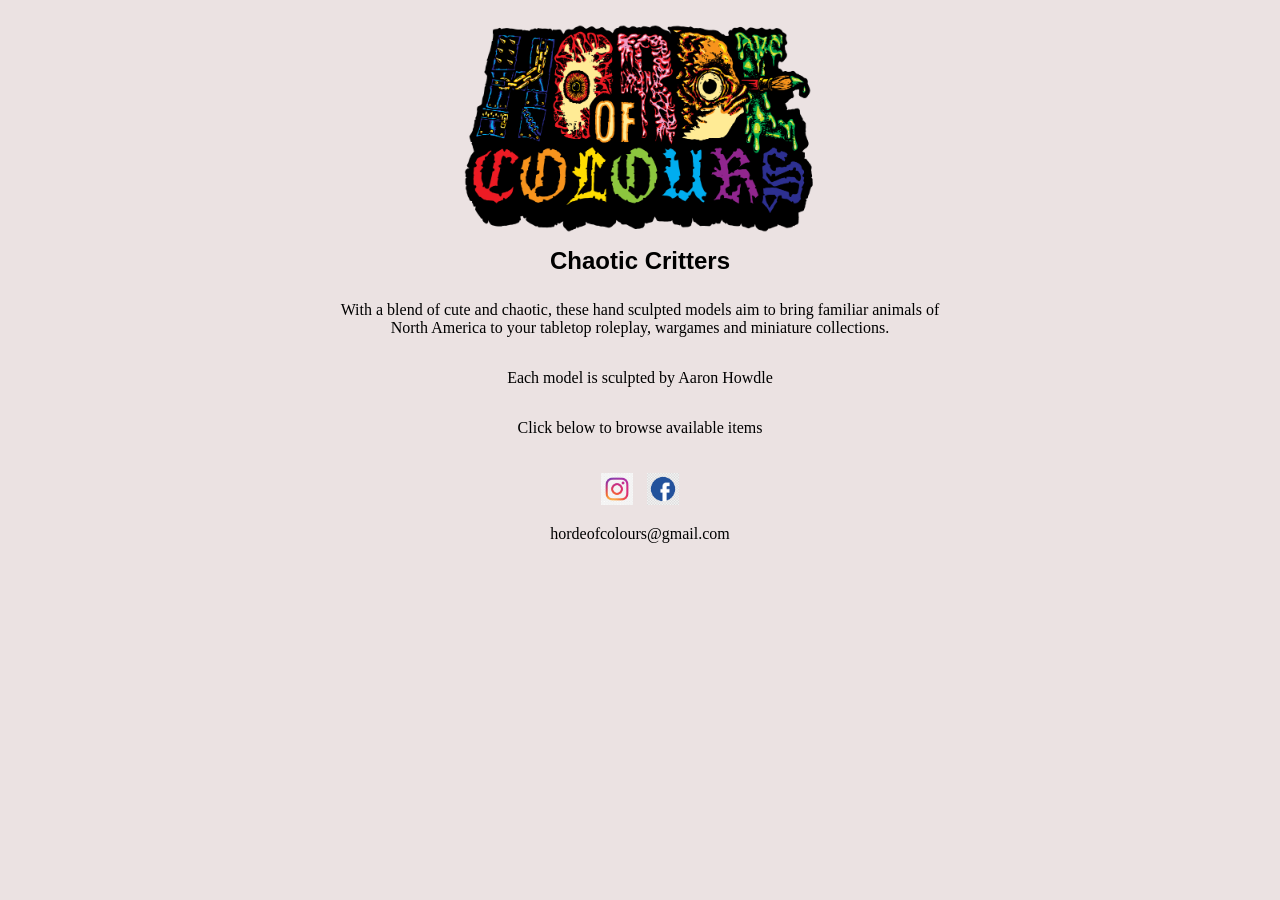
==== Beastmenuwu.html @ 555262f4 "initial commit" ====
<!DOCTYPE html>
<html>
    <head>
        <meta charset="utf-8">
        <meta http-equiv="X-UA-Compatible" content="IE=edge">
        <title>Horde of Colours</title>
        <meta name="description" content="">
        <meta name="viewport" content="width=device-width, initial-scale=1">
        <link rel="stylesheet" href="Styles/Styles.css">
        <link href="https://fonts.cdnfonts.com/css/lucida-blackletter" rel="stylesheet">
    </head>
    <body>
        <header>

        </header>
        <section class="centered">
            <a href="index.html">
             <img id="logo" src="./Media/horde of colours.png" alt="Horde of Colours">
            </a>
            <h1>Chaotic Critters</h1>
            
            <div style="width:600px"><p style="text-align:center">With a blend of cute and chaotic, these hand sculpted models aim to bring familiar animals of North America to your tabletop roleplay, wargames and miniature collections. </p></div>
            <p>Each model is sculpted by Aaron Howdle </p>
            <p>Click below to browse available items</p>
        
        </section>
      
        <section>
            <div id="detailsDiv" class="hide"> 
                <div id="imageDescription">
                    <img class="display-image" id="featuredImage">
                    <div id="productDetails">   
                    <h1 id="detailedProductName">name</h1>
                    <p style="font-size: 24px;" class="description-text" id="detailedProductPrice">price</p>
                    <P class="description-text" id="detailedProductDescription">description</P>
                    <div id="details-buttons-div">
                        <button id="btnGoBack" onclick="GoBackToProducts()">Go back</button>
                        <button id="btnBuyNow" onclick="GoToBuyNow()">Buy Now </button>
                    </div>
                    </div>
                
                </div> 
                
                <div class = "carousel-container">
                    <!--Turn these imags into carousel later-->
                    <!-- Slideshow container -->
                    <div class="slideshow-container">

                    <!-- Full-width images with number and caption text -->
                    

                    <!-- Next and previous buttons -->
                    <a class="prev" onclick="plusSlides(-1)">&#10094;</a>
                    <a class="next" onclick="plusSlides(1)">&#10095;</a>
                    </div>
                    <br>

                    <!-- The dots/circles -->
                    <div class="dot-container" style="text-align:center">

                    </div>
                </div>
              
            </div>
            <div class="show-flex" id="ProductGrid">
                
            </div>


        </section>
        <script src="./scripts/Beastmenuwu.js"></script>
        <footer>
            <div class="socials-container">
                <a class="socials-link" href="https://www.instagram.com/hordeofcolours" target="_blank"><img class="social-media-icon" src="./Media/Insta.png" alt="Instagram"></a>
                <a class="socials-link" href="https://www.facebook.com/people/Horde-of-Colours/61554939035822/" target="_blank"><img class="social-media-icon" src="./Media/Facebook.jpg" alt="Facebook"></a>
            </div>
            
            <p class="contact-email">hordeofcolours@gmail.com</p>
        </footer>
    </body>
</html>
---- Styles/Styles.css ----
#logo {
    width:360px;
    height:225px;
}
.centered {
    display:flex;
    justify-content:center;
    align-items: center;
    flex-direction: column;
    width: 100%;
}
.display-image {
    width: 800px;
    height: 500px;
    margin:10px 10px 10px 10px;
}
.hide {
    display:none;

}
.show-flex {
    display:flex;
}
#ProductGrid{
   
    flex-wrap: wrap;
    justify-content: center;
}
.product-card{
    margin:5px;
    border-radius: 10px;
    background-color:#a1c6d9;
    cursor: pointer;
    padding:5px;
}
.social-media-icon{
    width: 32px;
    height: 32px;

}
.display-image {
    width: 800px;
    height: 500px;
    margin: 20px 20px 20px 20px; 

}

#detailsDiv{
    flex-direction: column;

}

/* Slideshow container */
.slideshow-container {
  max-width: 1000px;
  position: relative;
  margin: auto;
}

/* Hide the images by default */
.mySlides {
  display: none;
}

/* Next & previous buttons */
.prev, .next {
  cursor: pointer;
  position: absolute;
  top: 50%;
  width: auto;
  margin-top: -22px;
  padding: 16px;
  color: white;
  font-weight: bold;
  font-size: 18px;
  transition: 0.6s ease;
  border-radius: 0 3px 3px 0;
  user-select: none;
}

/* Position the "next button" to the right */
.next {
  right: 0;
  border-radius: 3px 0 0 3px;
}

/* On hover, add a black background color with a little bit see-through */
.prev:hover, .next:hover {
  background-color: rgba(0,0,0,0.8);
}

/* Caption text */
.text {
  color: #f2f2f2;
  font-size: 15px;
  padding: 8px 12px;
  position: absolute;
  bottom: 8px;
  width: 100%;
  text-align: center;
}

/* Number text (1/3 etc) */
.numbertext {
  color: #f2f2f2;
  font-size: 12px;
  padding: 8px 12px;
  position: absolute;
  top: 0;
}

/* The dots/bullets/indicators */
.dot {
  cursor: pointer;
  height: 15px;
  width: 15px;
  margin: 0 2px;
  background-color: #bbb;
  border-radius: 50%;
  transition: background-color 0.6s ease;
}

.active, .dot:hover {
  background-color: #717171;
}

/* Fading animation */
.fade {
  animation-name: fade;
  animation-duration: 1.5s;
}

@keyframes fade {
  from {opacity: .4}
  to {opacity: 1}
}
.previewButton {
    background-image: none;
    background-color: #13a12b;
    border-radius: 5px;
    height: 120px;
    width: 280px;
    display: flex;
    align-items: center;
    justify-content: center;
    margin: 10px;
    
}
#kickstarterLogo {
    height: 25.5px;
    width: 240px;
    margin: 10px 30px;
}
#details-buttons-div{
    display: flex;
    flex-direction: row;
    align-items: center;
    justify-content: center;
}
.textShade {
    
    display: flex;
    align-items: center;
    justify-content: center;
    background-color:rgba(0,0,0,0.5);
    /*box-shadow: 0 0 30px 5px rgba(56,110,23,0.1);*/
    mask-image: linear-gradient(to bottom, black 80%, transparent 100%),
                linear-gradient(to top, black 80%, transparent 100%),
                linear-gradient(to right, black 80%, transparent 100%),
                linear-gradient(to left, black 80%, transparent 100%);
    mask-composite: intersect;
}
h1 {
    font-family: 'Lucida Blackletter', sans-serif;
    color: black;     
    margin: 10px 20px;
}
h2 {
    font-family: 'Lucida Blackletter', sans-serif;
    color: white;     
    margin: 10px 20px;
}
#mainContainer {
    display: flex;
    flex-direction: row;
    align-items: center;
    justify-content: center;
}

.productPreviewButton {
    background-image: none;
    background-color: #13a12b;
    border-radius: 5px;
    height: 120px;
    width: 280px;
    display: flex;
    align-items: center;
    justify-content: center;
    margin: 10px;
    
}
body {
    background-color: rgb(235, 226, 226);
}

#imageDescription {
    display: flex;
    flex-direction: row;
}

#productDetails {
    padding: 15px;
}

.product-title {
    font-family: 'Lucida Blackletter', sans-serif;
    margin-top: 0px;
    text-align:center;
    font-size:30px;
}
.product-price {
    text-align:center;
    font-size:24px;
}
footer {
    padding-top:20px;
    display:flex;
    flex-direction:column;
    align-items: center;
    justify-content: center;
}
.socials-container {

}

.socials-link {
    margin:0 5px;
}

.description-text{
    margin: 10px 20px;
}
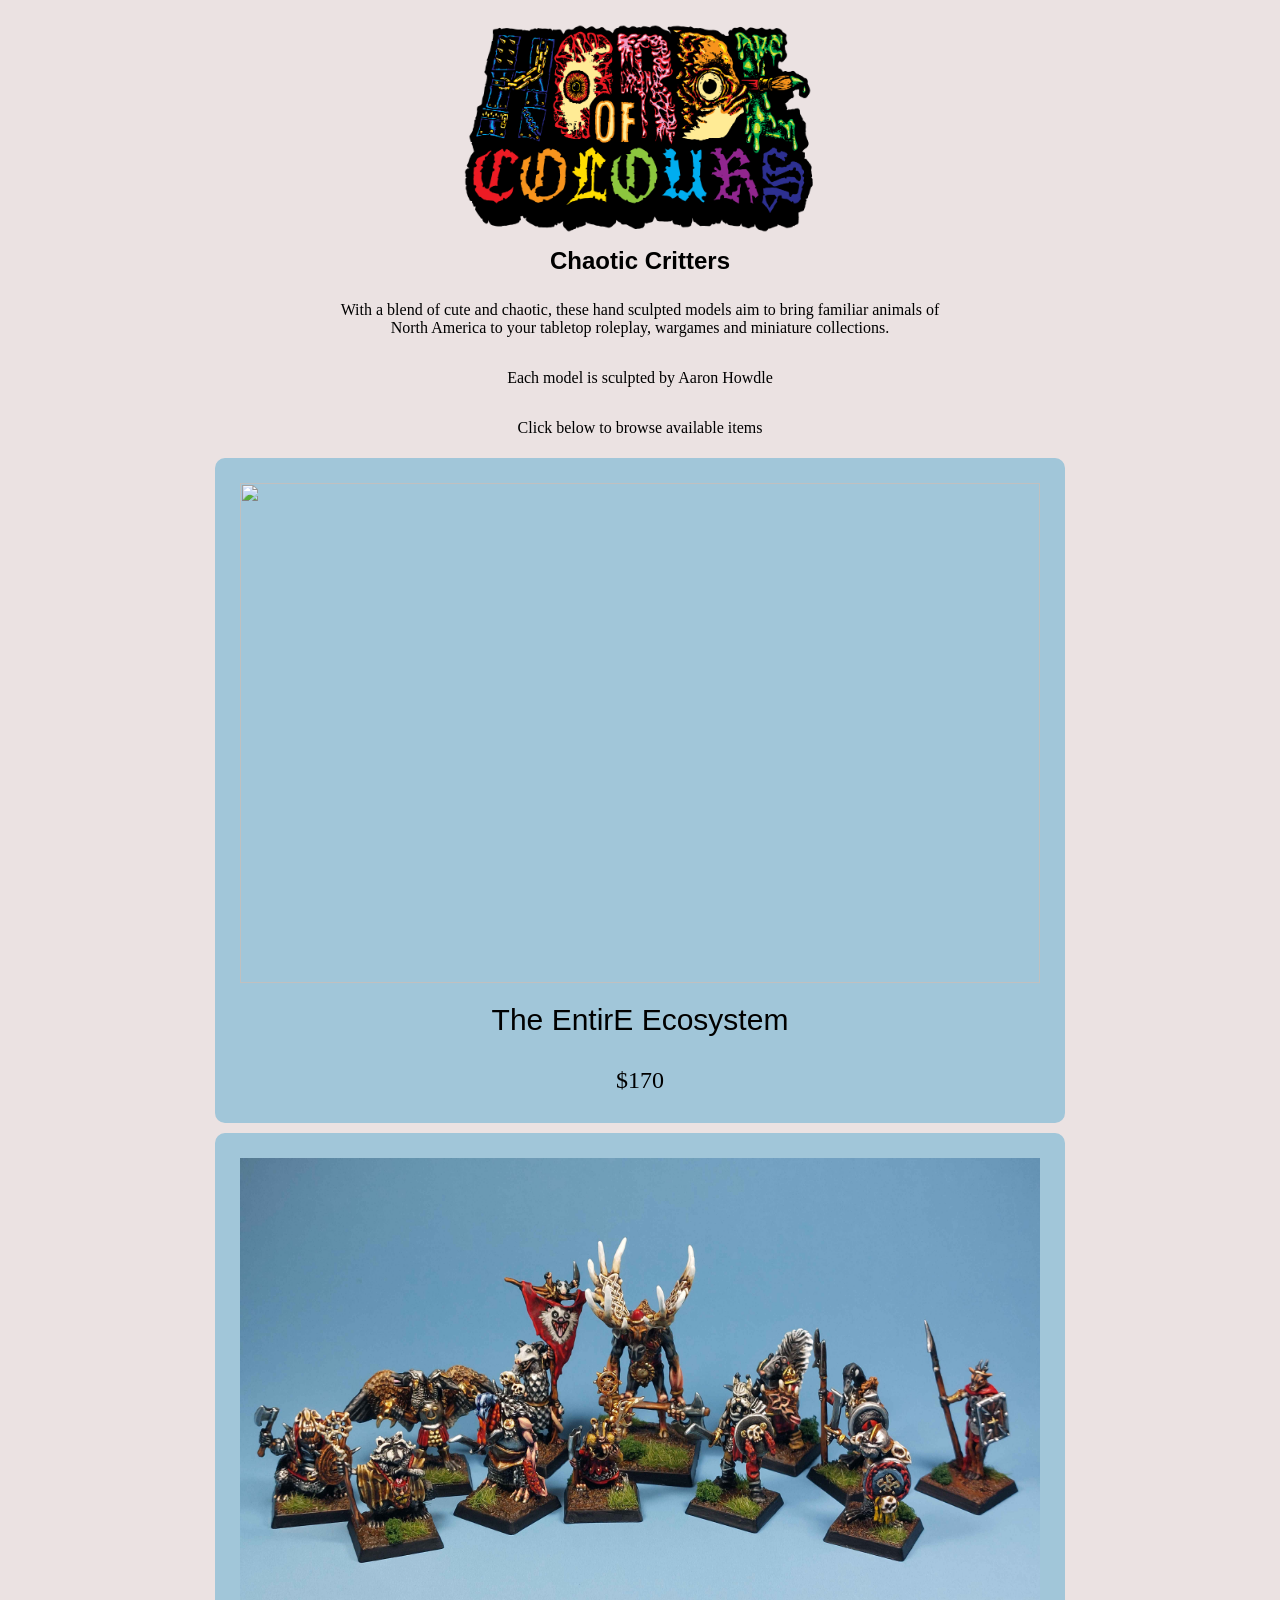
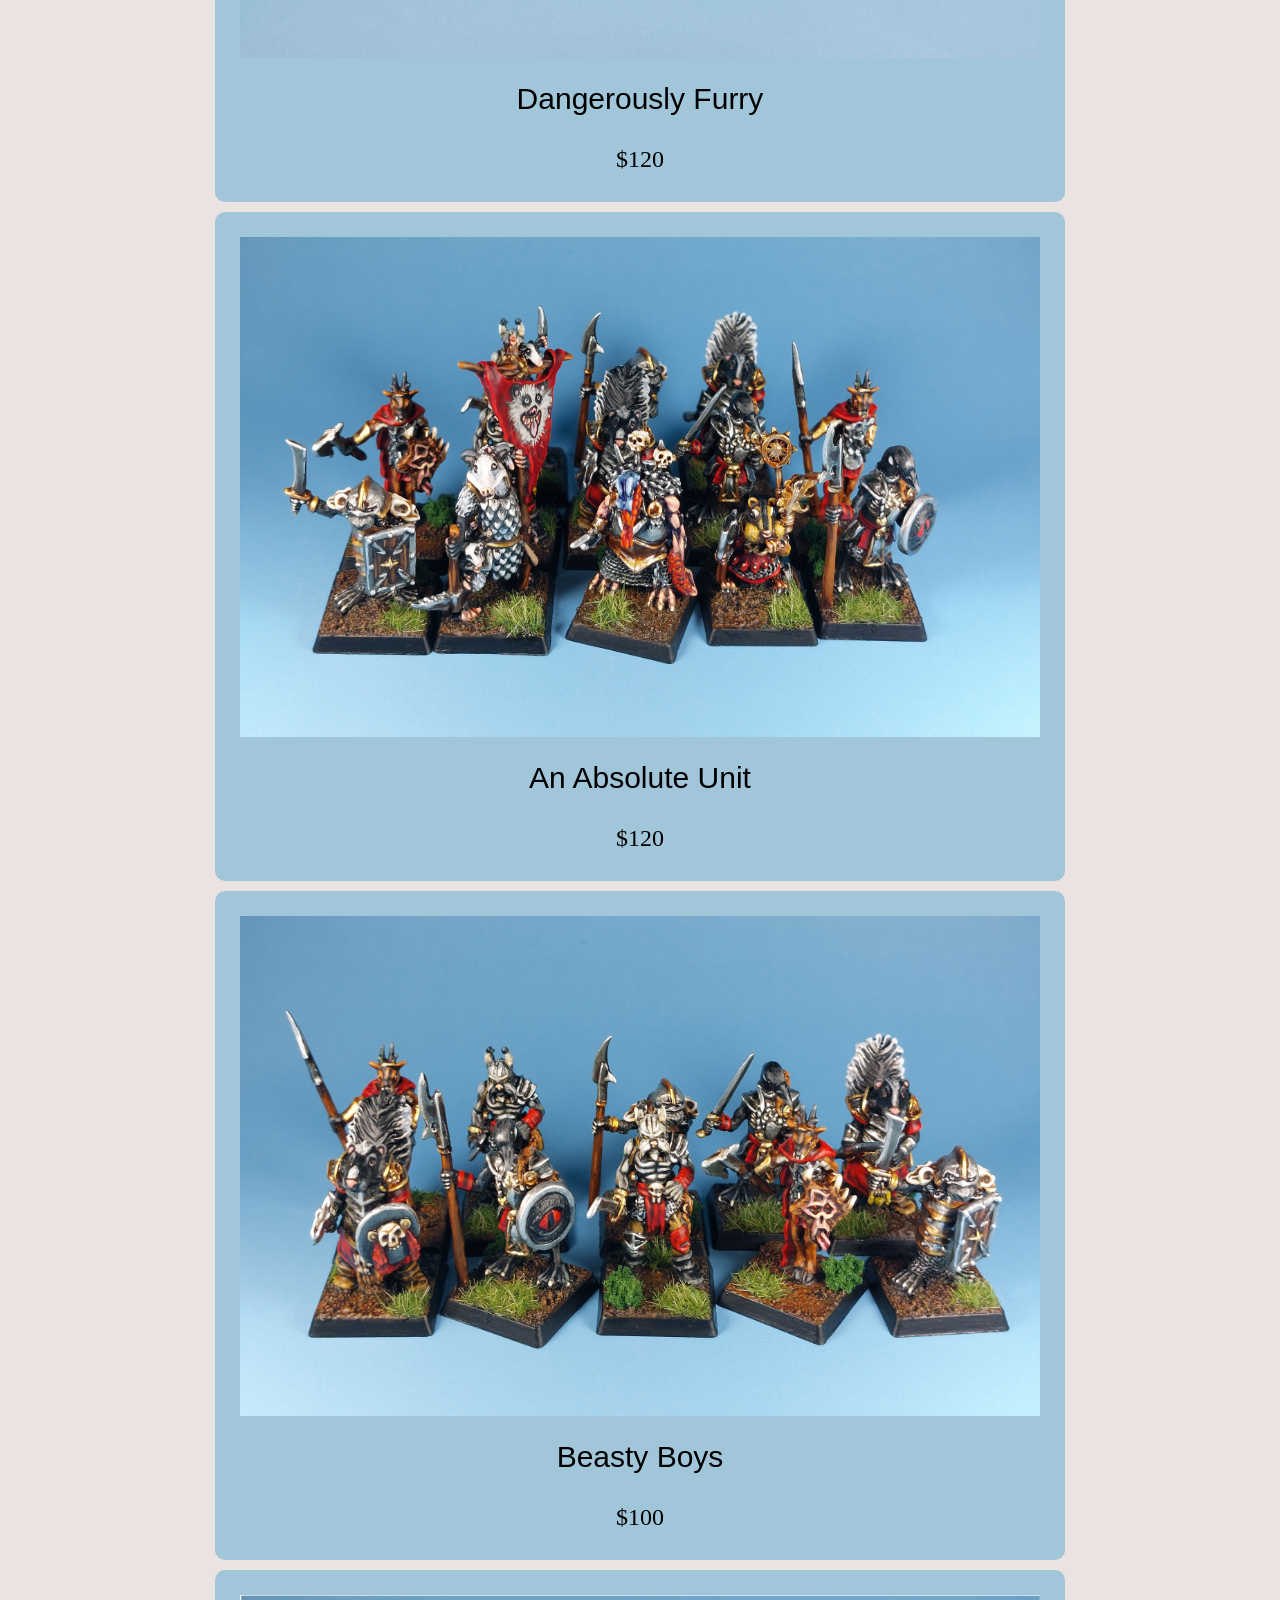
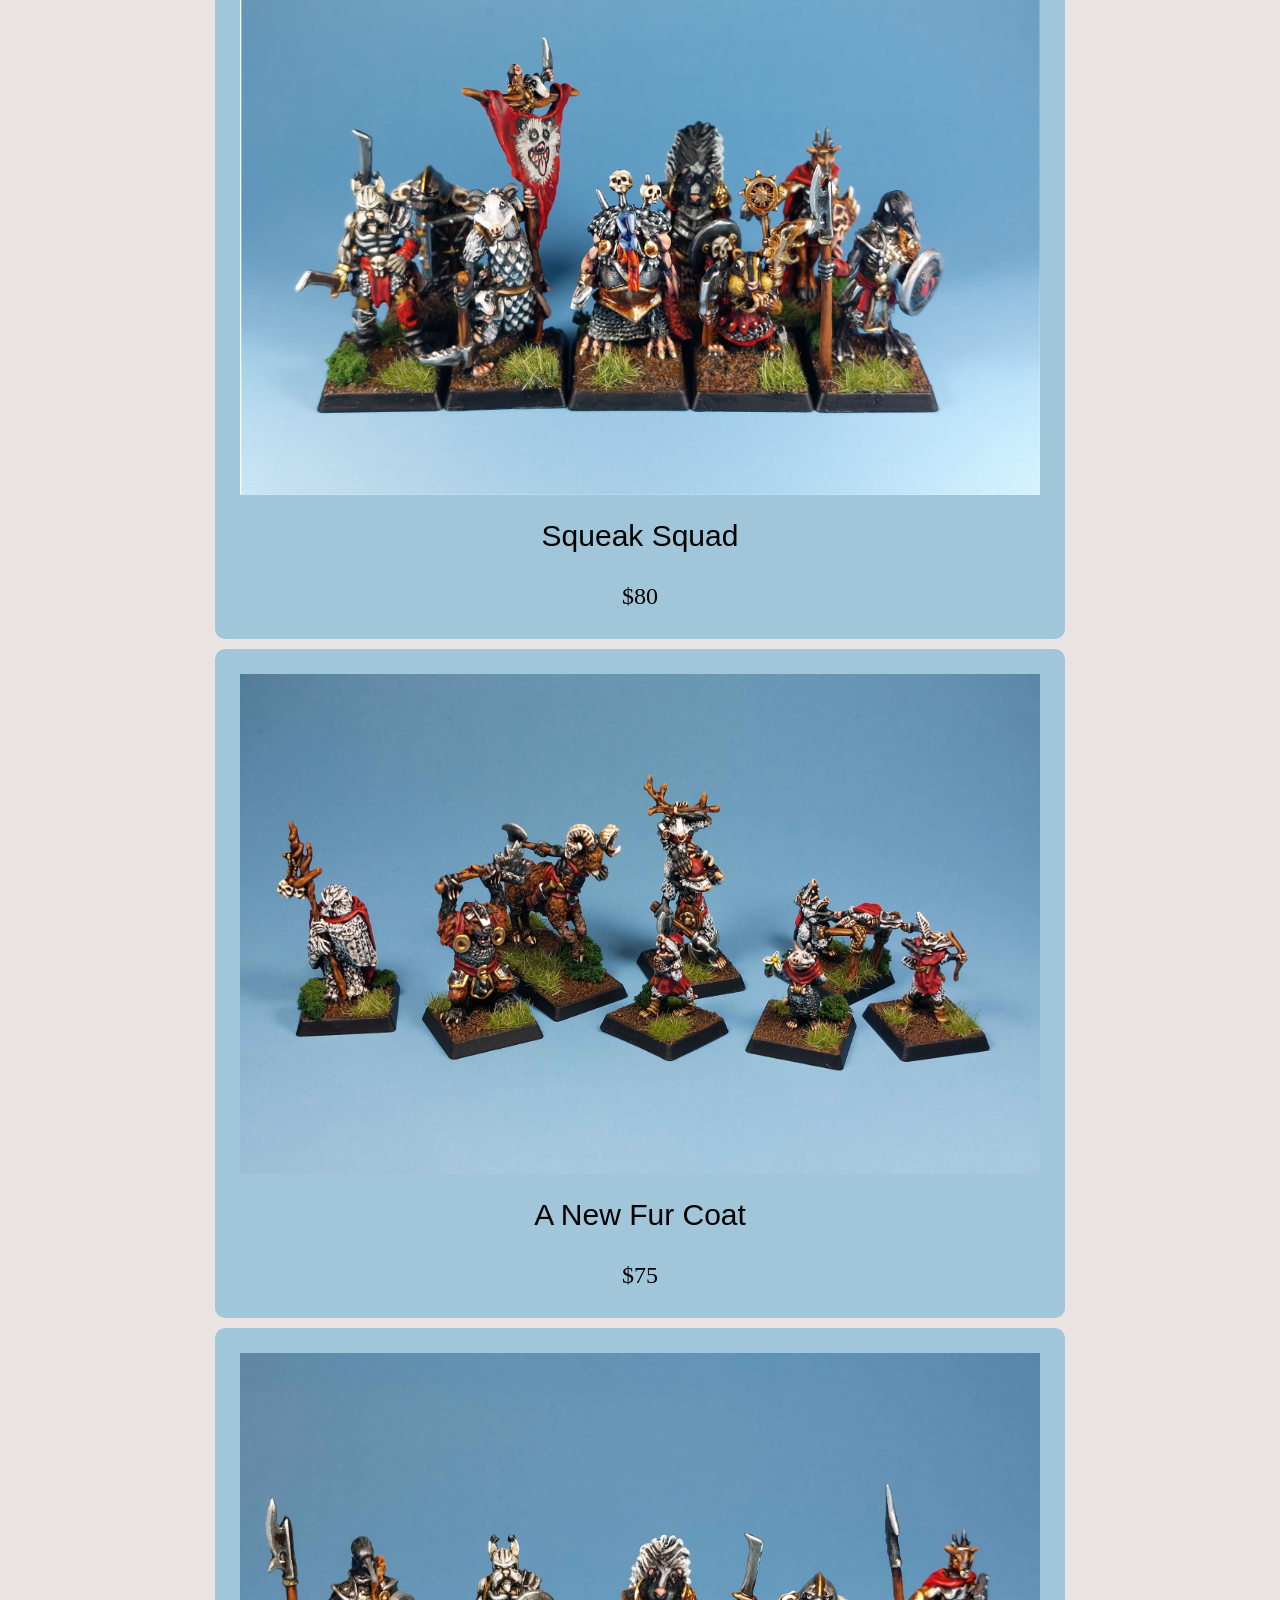
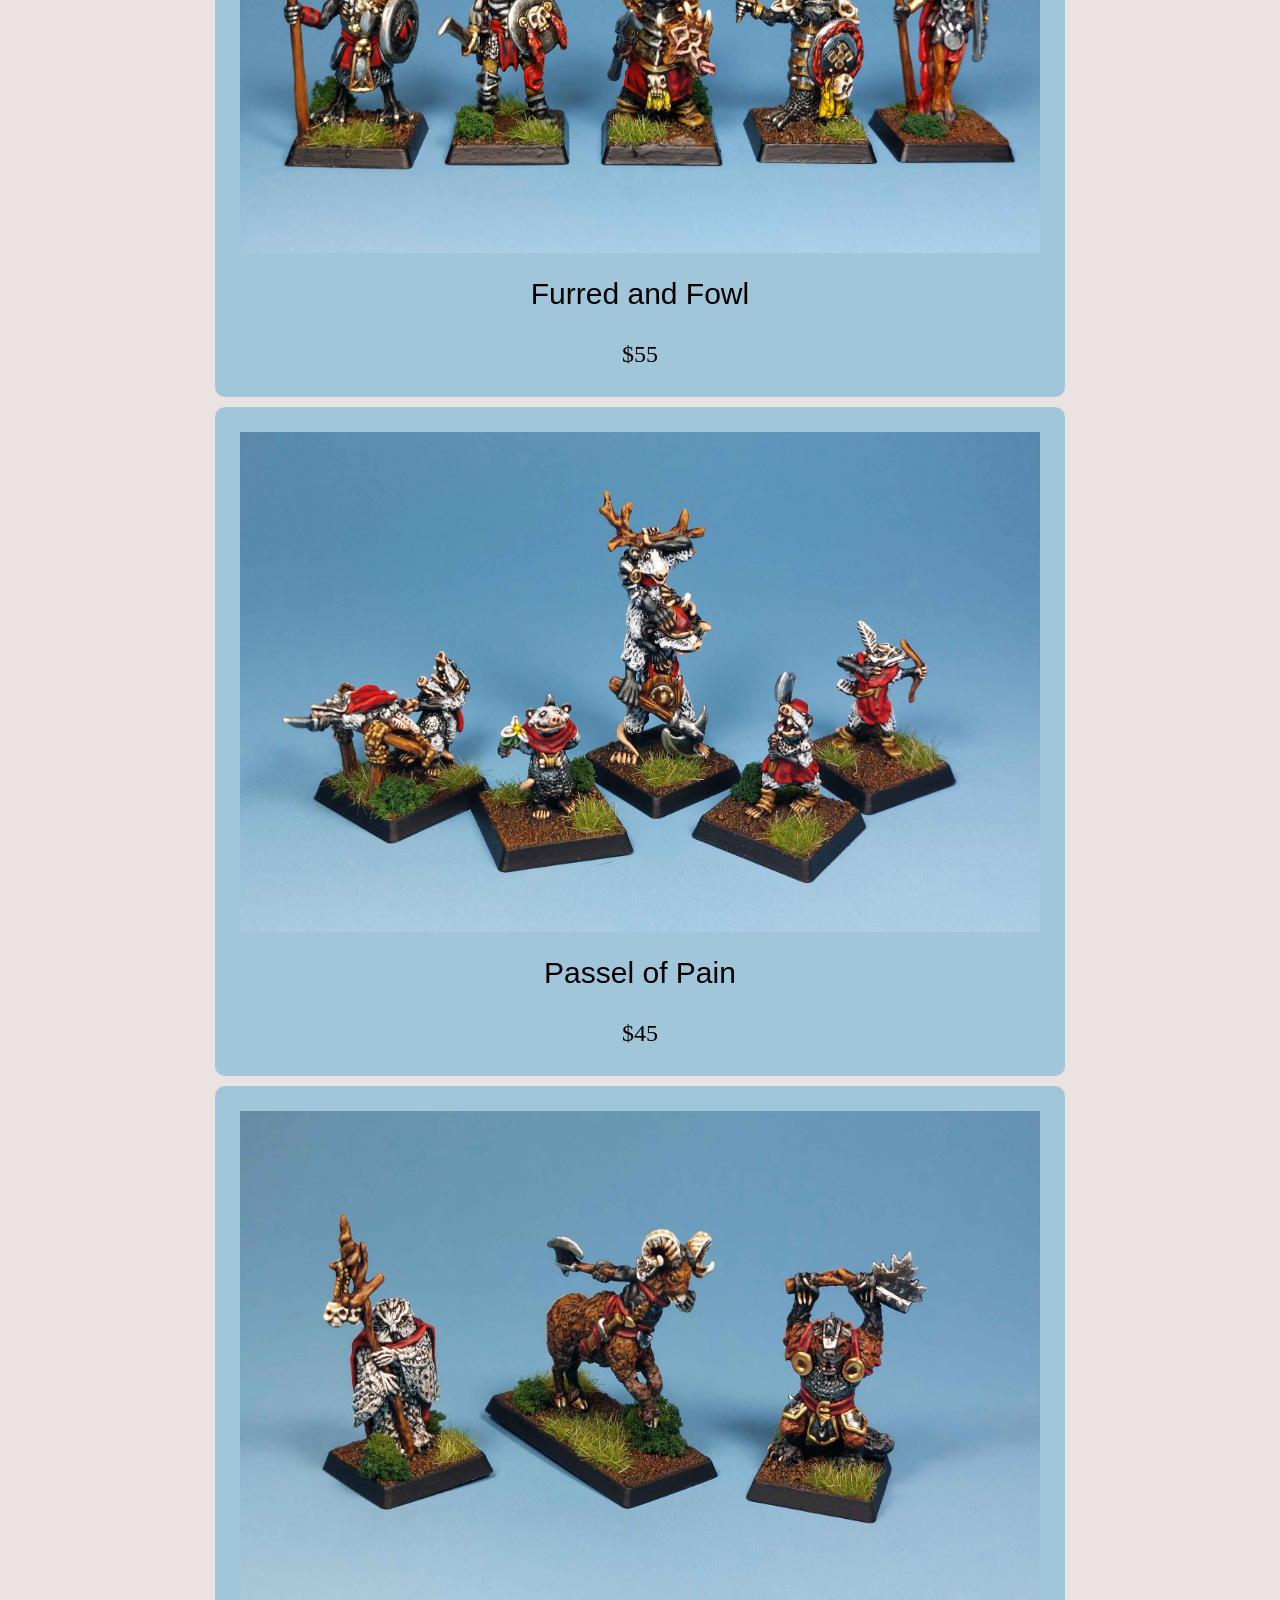
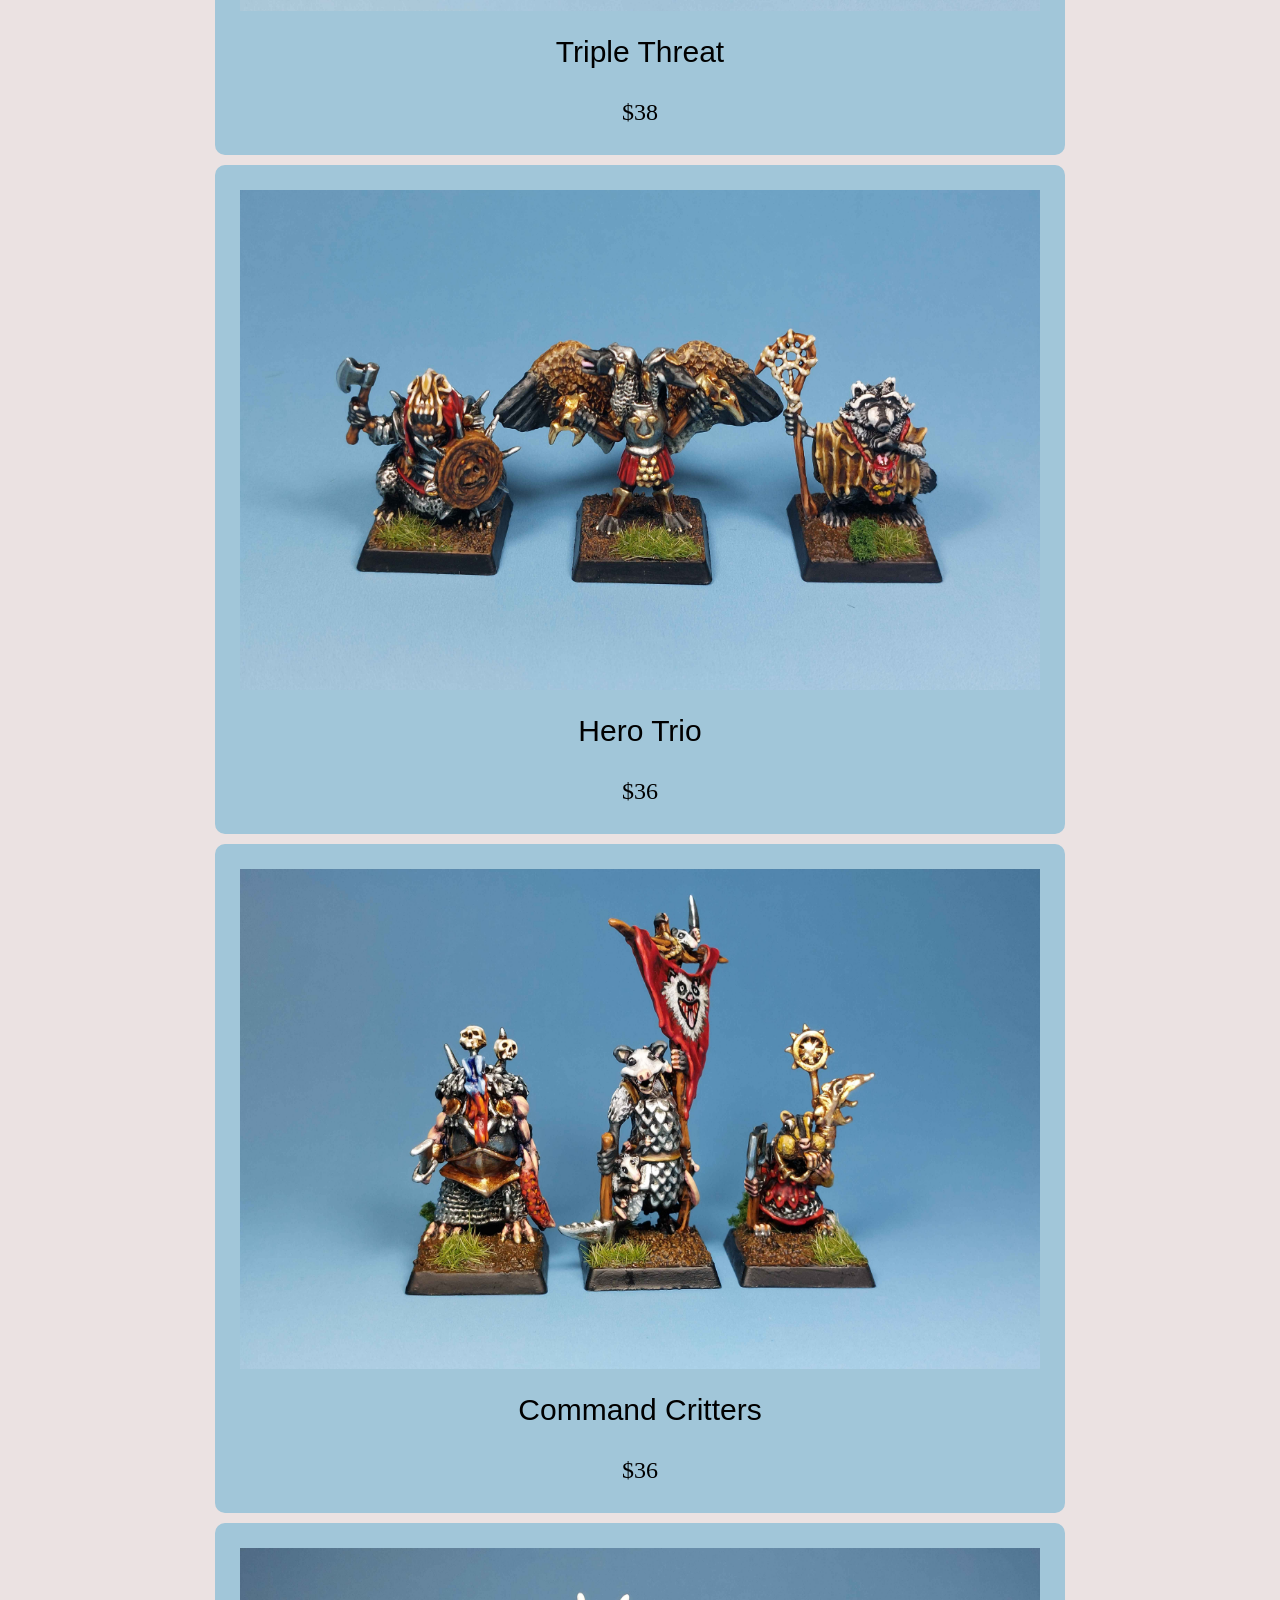
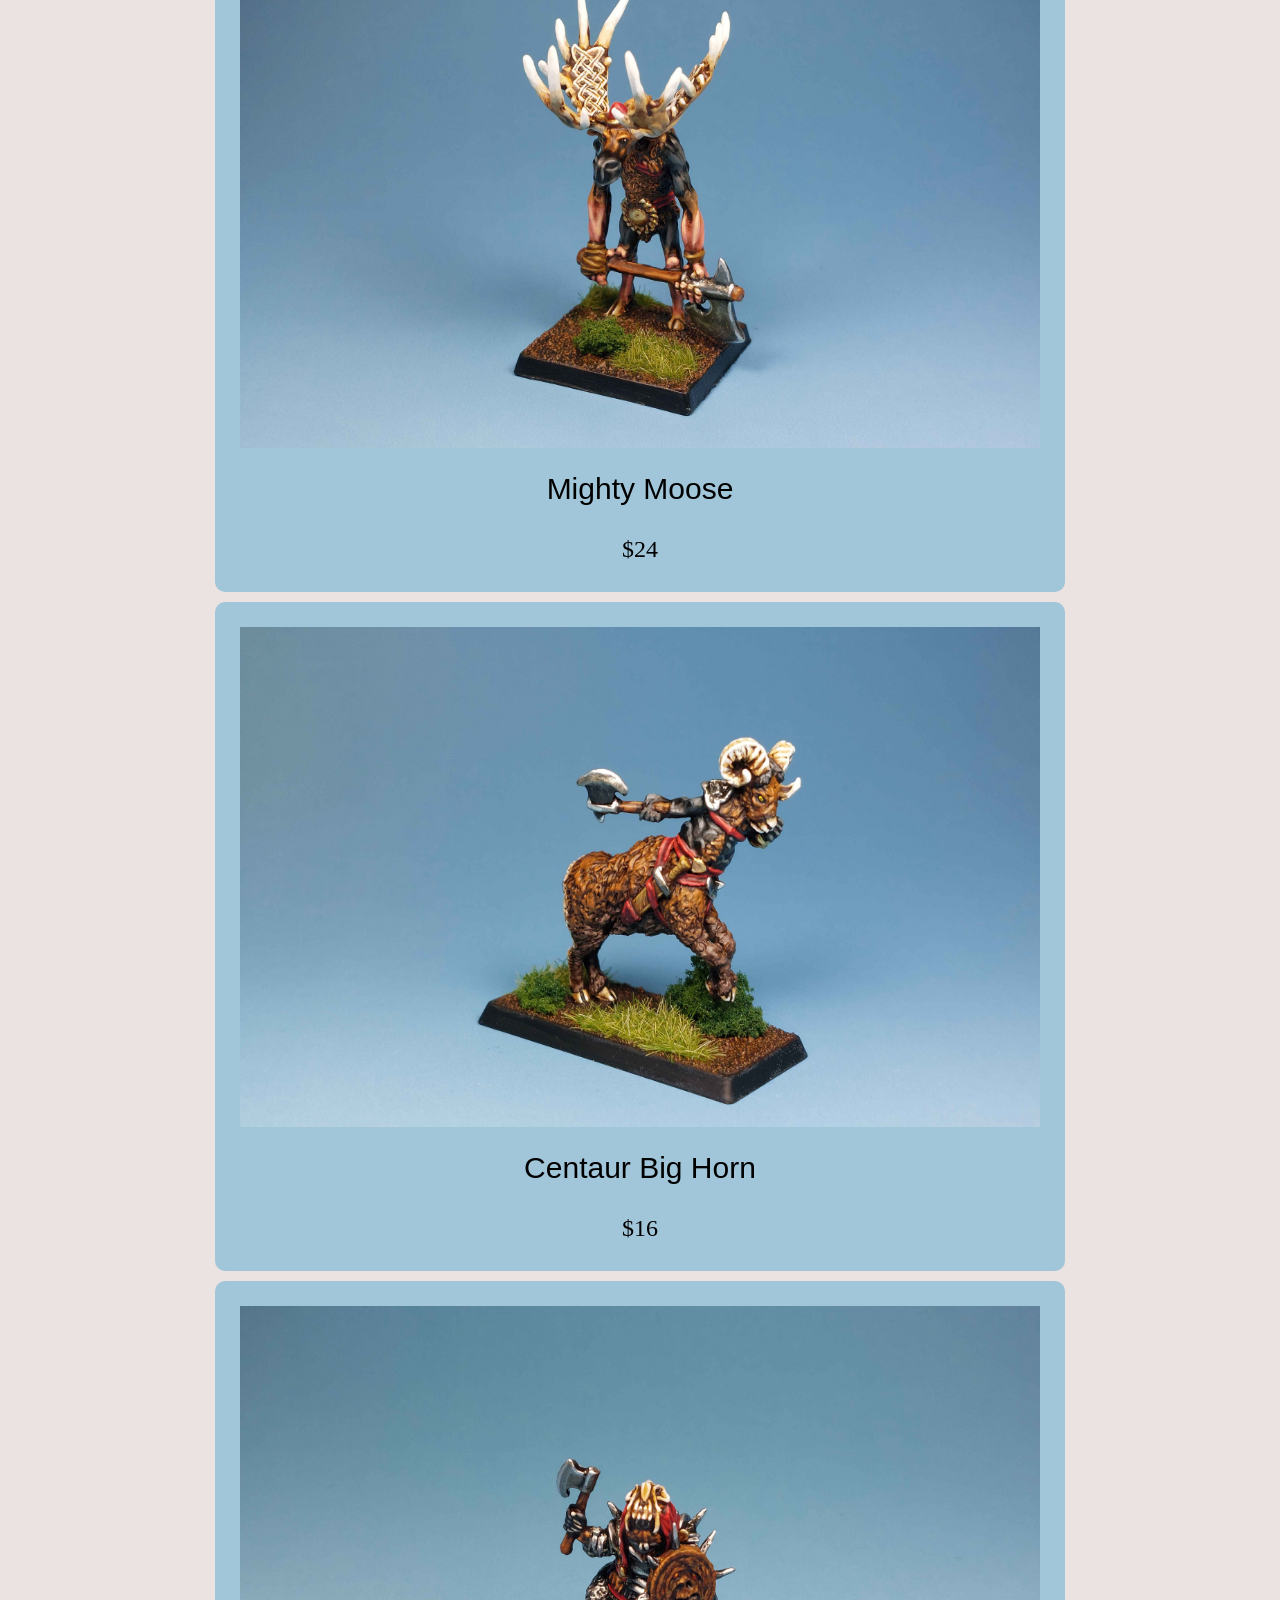
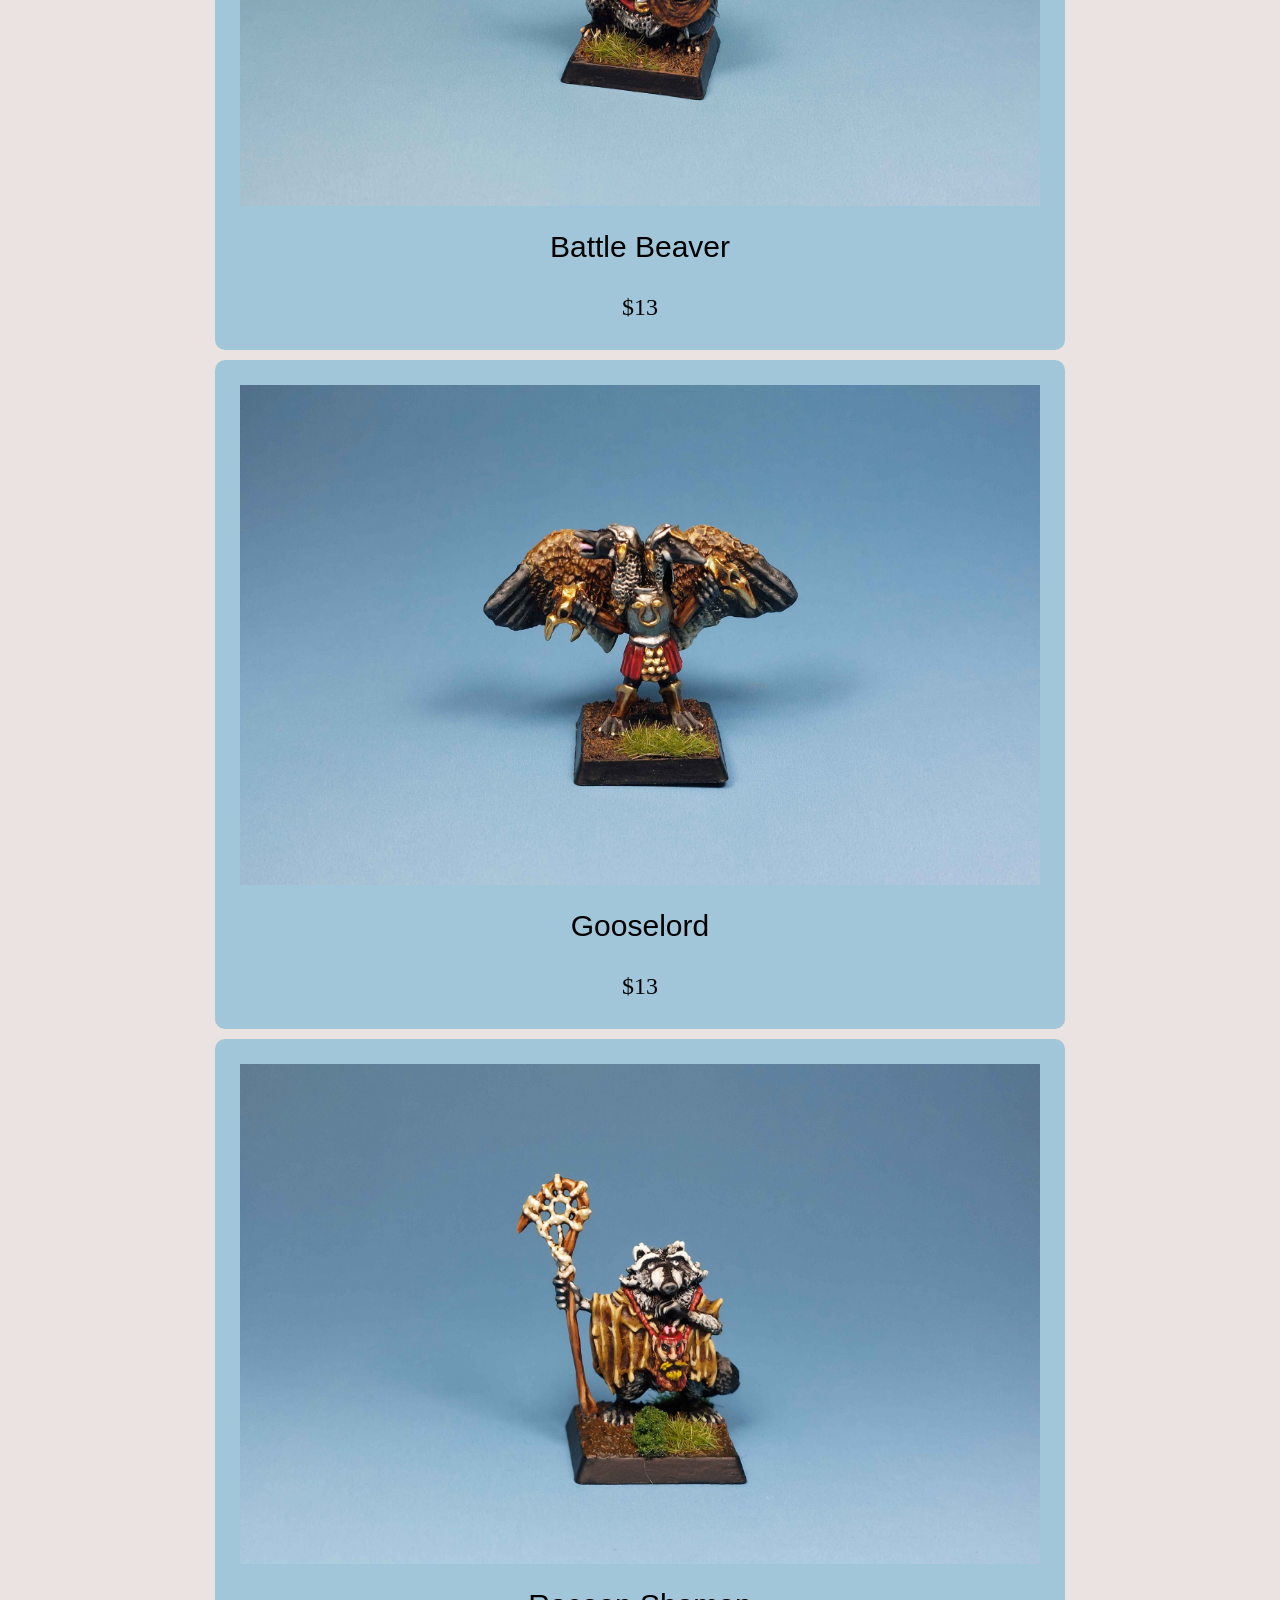
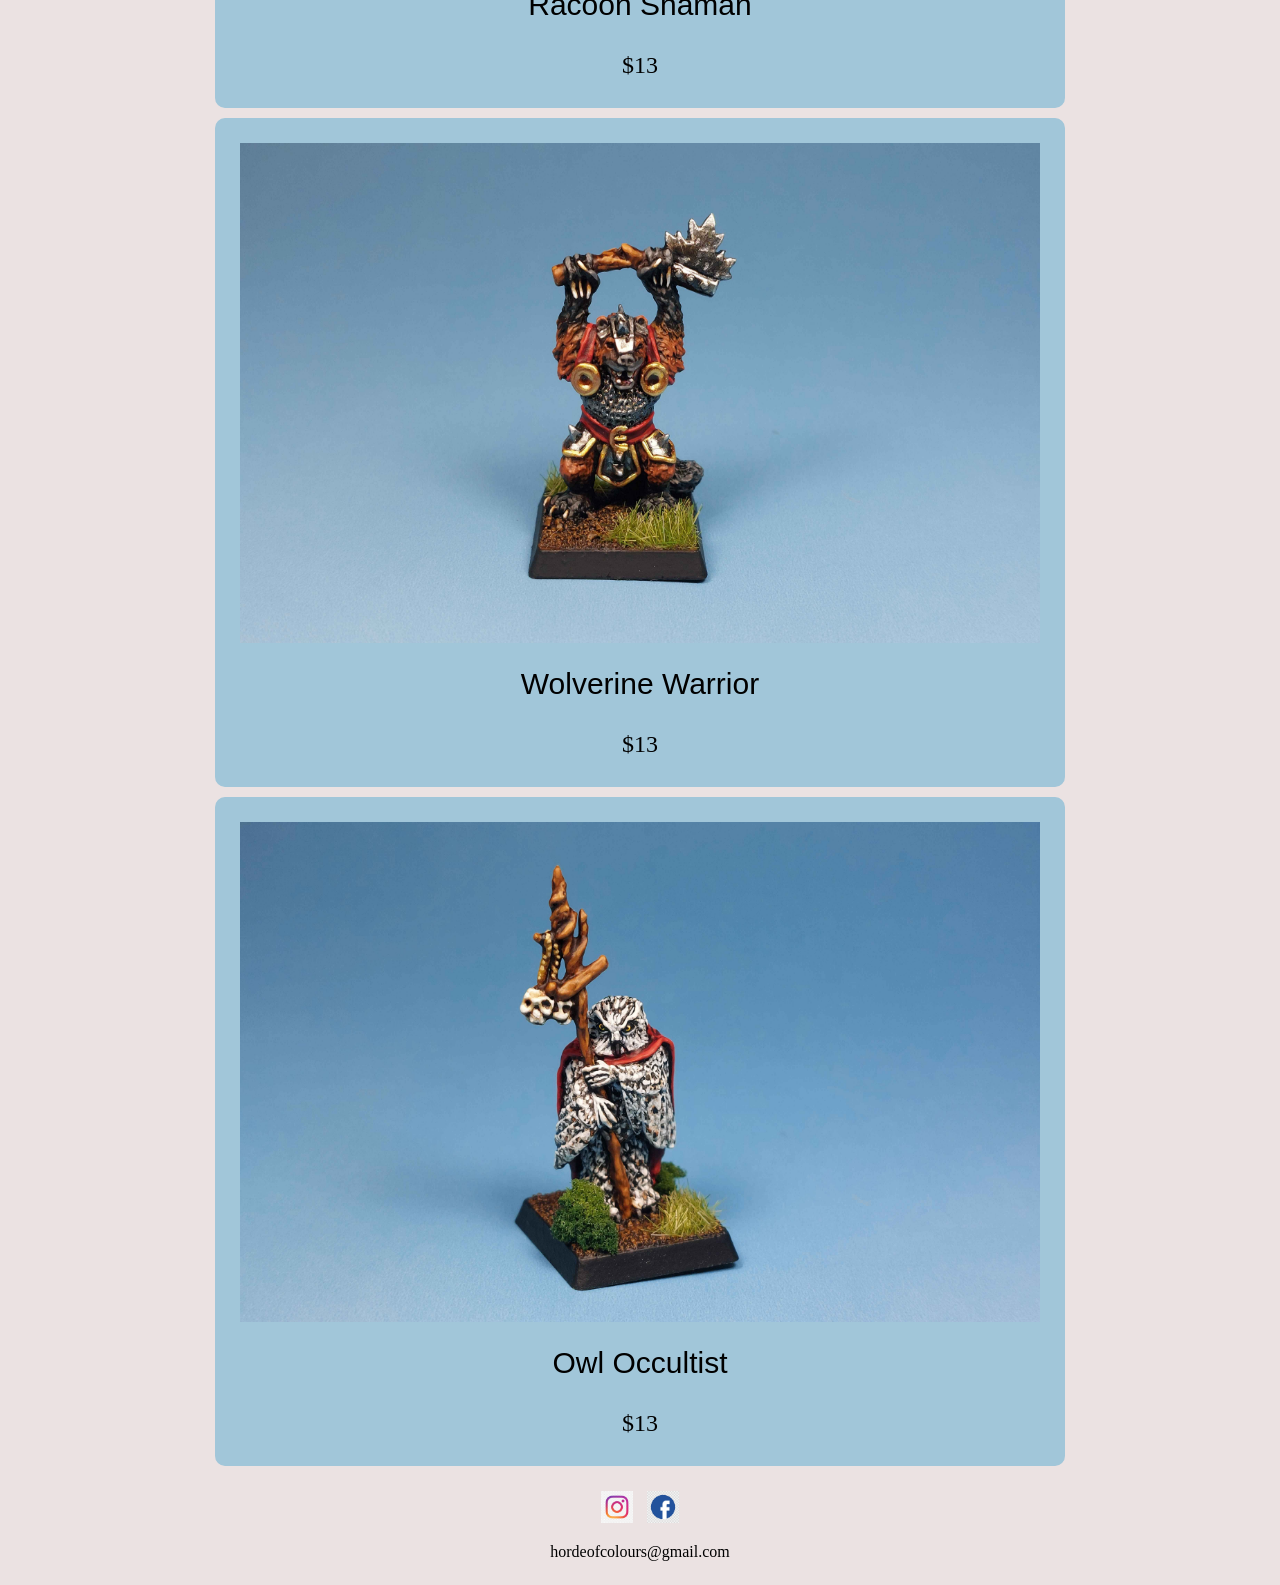
==== commit 9122ae7c: "test" ====
--- a/Beastmenuwu.html
+++ b/Beastmenuwu.html
@@ -68,7 +68,7 @@
 
 
         </section>
-        <script src="./scripts/Beastmenuwu.js"></script>
+        <script src="./Scripts/Beastmenuwu.js"></script>
         <footer>
             <div class="socials-container">
                 <a class="socials-link" href="https://www.instagram.com/hordeofcolours" target="_blank"><img class="social-media-icon" src="./Media/Insta.png" alt="Instagram"></a>
